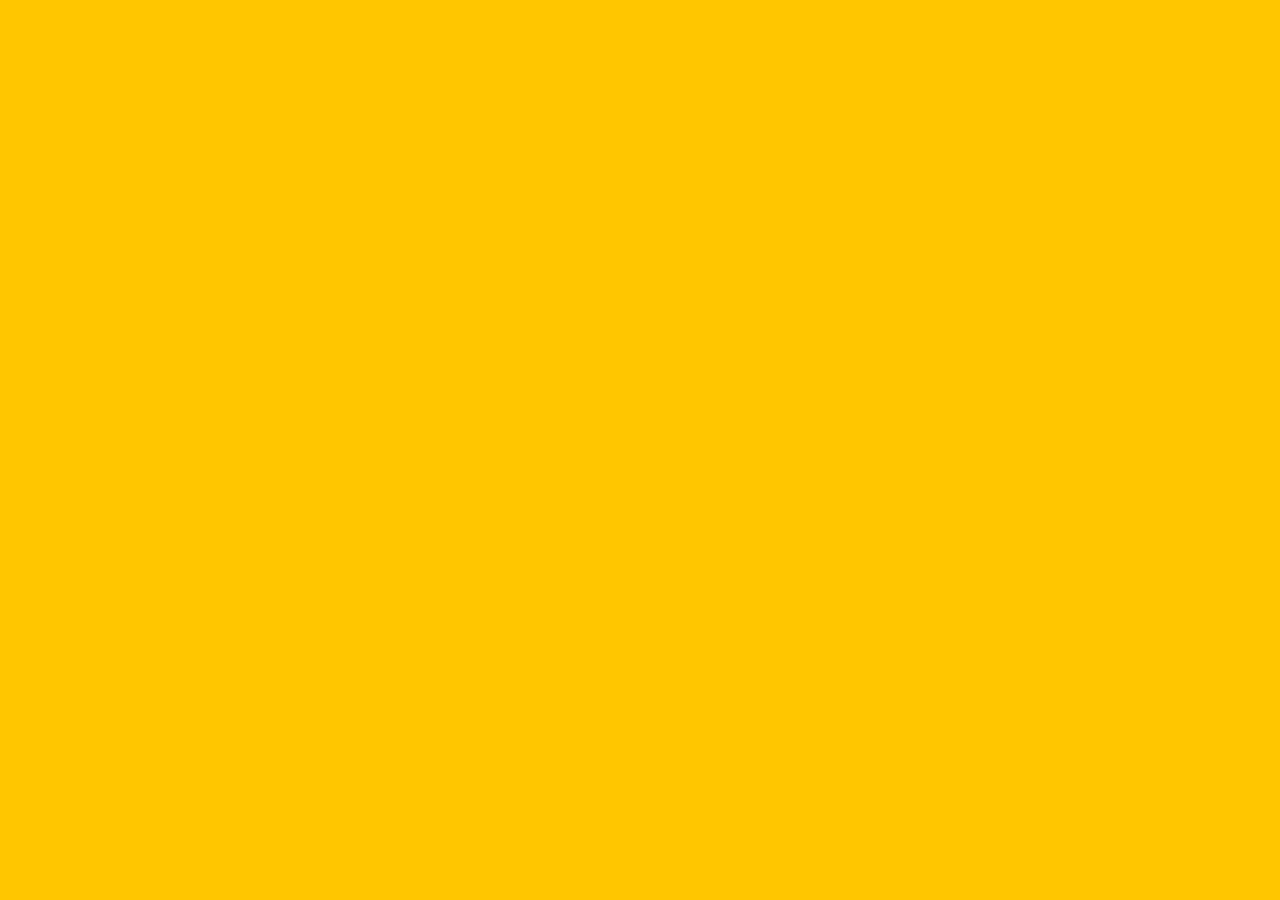
==== flexPanel/index.html @ 0cf7b0f7 "Initialized Flex panel" ====
<!DOCTYPE html>
<html lang="en">
<head>
    <meta charset="UTF-8">
    <meta name="viewport" content="width=device-width, initial-scale=1.0">
    <title>Flex Panels</title>
    <link href='https://fonts.googleapis.com/css?family=Amatic+SC' rel='stylesheet' type='text/css'>
    <link rel="icon" href="https://fav.farm/✅" />
</head>
<body>

    <style>
        html{
            box-sizing: border-box;
             background: #ffc600;
             font-family: Arial, Helvetica, sans-serif;
             font-size: 20px;
             font-weight: 200;
        }
        body{
            margin: 0;
        }

        *, *:before, *:after {
            box-sizing: inherit;
        }

    </style>
    
</body>
</html>
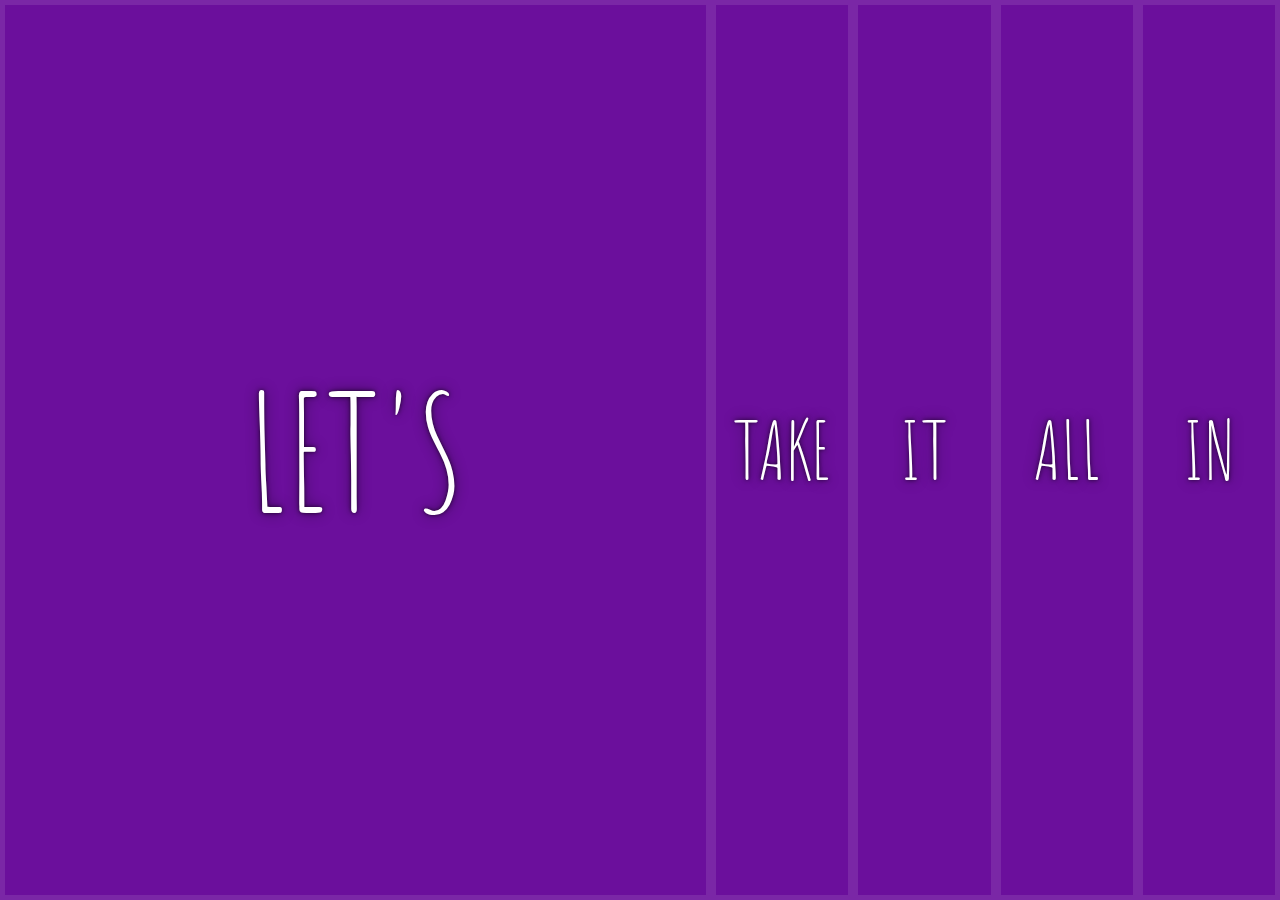
==== commit 06cee898: "transitions" ====
--- a/flexPanel/index.html
+++ b/flexPanel/index.html
@@ -25,7 +25,174 @@
             box-sizing: inherit;
         }
 
+        .panels {
+            min-height: 100vh;
+            overflow: hidden;
+            display: flex;
+        }
+
+        .panel {
+            background: #6B0F9C;
+            box-shadow: inset 0 0 0 5px rgba(255,255,255,0.1);
+            color: white;
+            text-align: center;
+            align-items: center;
+            transition: font-size 0.7s cubic-bezier(0.61, -0.19, 0.7, -0.11),flex 0.7s cubic-bezier(0.61, -0.19, 0.7, -0.11),background 0.2s;
+            font-size: 20px;
+            background-size: cover;
+            background-position: center;
+            flex: 1;
+            justify-content: center;
+            display: flex;
+            flex-direction: column;
+                
+        }
+
+        .panel1 { background-image:url(https://source.unsplash.com/gYl-UtwNg_I/1500x1500); }
+    .panel2 { background-image:url(https://source.unsplash.com/rFKUFzjPYiQ/1500x1500); }
+    .panel3 { background-image:url(https://images.unsplash.com/photo-1465188162913-8fb5709d6d57?ixlib=rb-0.3.5&q=80&fm=jpg&crop=faces&cs=tinysrgb&w=1500&h=1500&fit=crop&s=967e8a713a4e395260793fc8c802901d); }
+    .panel4 { background-image:url(https://source.unsplash.com/ITjiVXcwVng/1500x1500); }
+    .panel5 { background-image:url(https://source.unsplash.com/3MNzGlQM7qs/1500x1500); }
+
+    /* Flex items */
+
+    .panel > * {
+        margin: 0;
+        width: 100%;
+        transition: transform 0.5s;
+        flex: 1 0 auto;
+        display: flex;
+        justify-content: center;
+        align-items: center;
+    }
+
+    .panel > *:first-child {transform: translateY(-100%);}
+    .panel.open-active > *:first-child {transform:translateY(0);}
+    .panel > *:last-child {transform: translateY(100%);}
+    .panel.open-active >*:last-child {transform: translateY(0);}
+
+
+    .panel p {
+        text-transform: uppercase;
+        font-family: 'Amatic SC',cursive;
+        text-shadow: 0 0 4px rgba(0, 0, 0, 0.72), 0 0 14px rgba(0, 0, 0, 0.45);
+        font-size: 2em;
+    }
+
+    .panel p:nth-child(2) {
+        font-size: 4em;
+    }
+
+    .panel.open {
+        flex: 5;
+        font-size: 40px;
+    }
+
+    /* .panel {
+    outline: 30px solid transparent; /* Keeps size consistent 
+} */
+
+/* .panel:hover {
+    outline: 5px solid rgba(255, 255, 255, 0.5); /* Visible hover effect 
+} */
+
+    @media only screen and (max-width: 600px) {
+        .panel p {
+            font-size: 1em;
+        }
+    }
+
     </style>
+
+    <div class="panels">
+        <div class="panel panel1">
+            <p>Hey</p>
+            <p>Let's</p>
+            <p>Dance</p>
+        </div>
+
+        <div class="panel panel2">
+            <p>Give</p>
+            <p>Take</p>
+            <p>Receive</p>
+        </div>
+
+        <div class="panel panel3">
+            <p>Experience</p>
+            <p>It</p>
+            <p>Today</p>
+        </div>
+
+        <div class="panel panel4">
+            <p>Give</p>
+            <p>All</p>
+            <p>YOu Can</p>
+        </div>
+
+        <div class="panel panel5">
+            <p>Life</p>
+            <p>In</p>
+            <p>Motion</p>
+        </div>
+    </div>
+
+
+    <script>
+        
+        // const panels = document.querySelectorAll('.panel');
+
+        // function toggleOpen() {
+        //     this.classList.toggle('open');
+        // }
+
+        // function toggleActive(e) {
+        //     if (e.propertyName.includes('flex')){
+        //         this.classList.toggle('open-active');
+        //     }
+        // }
+
+        // function removeAll(e) {
+        //     if (e.currentTarget.classList.contains('open')) {
+        //         panels.forEach(panel => panel.classList.remove('open', 'open-active')); // Reset all panels
+        //     }
+        // }
+
+        // panels.forEach(panel => panel.addEventListener('mouseleave', removeAll));
+
+        // panels.forEach(panel => panel.addEventListener('mouseenter',toggleOpen));
+        // panels.forEach(panel => panel.addEventListener('transitionend',toggleActive));
+        
+
+        const panels = document.querySelectorAll('.panel');
+
+function toggleOpen() {
+    this.classList.toggle('open');
+}
+
+function toggleActive(e) {
+    if (e.propertyName.includes('flex')) {
+        this.classList.toggle('open-active');
+    }
+}
+
+function removeAll(e) {
+    panels.forEach(panel => {
+        // panel.style.transition = 'none'; // Disable transitions
+        panel.classList.remove('open', 'open-active'); // Instantly reset panels
+    });
+}
+
+//     setTimeout(() => {
+//         panels.forEach(panel => panel.style.transition = ''); // Restore transitions
+//     }, 10); // Small delay to ensure the reset happens without animation
+// }
+
+panels.forEach(panel => panel.addEventListener('mouseleave', removeAll));
+panels.forEach(panel => panel.addEventListener('mouseenter', toggleOpen));
+panels.forEach(panel => panel.addEventListener('transitionend', toggleActive));
+
+
+    </script>
     
 </body>
 </html>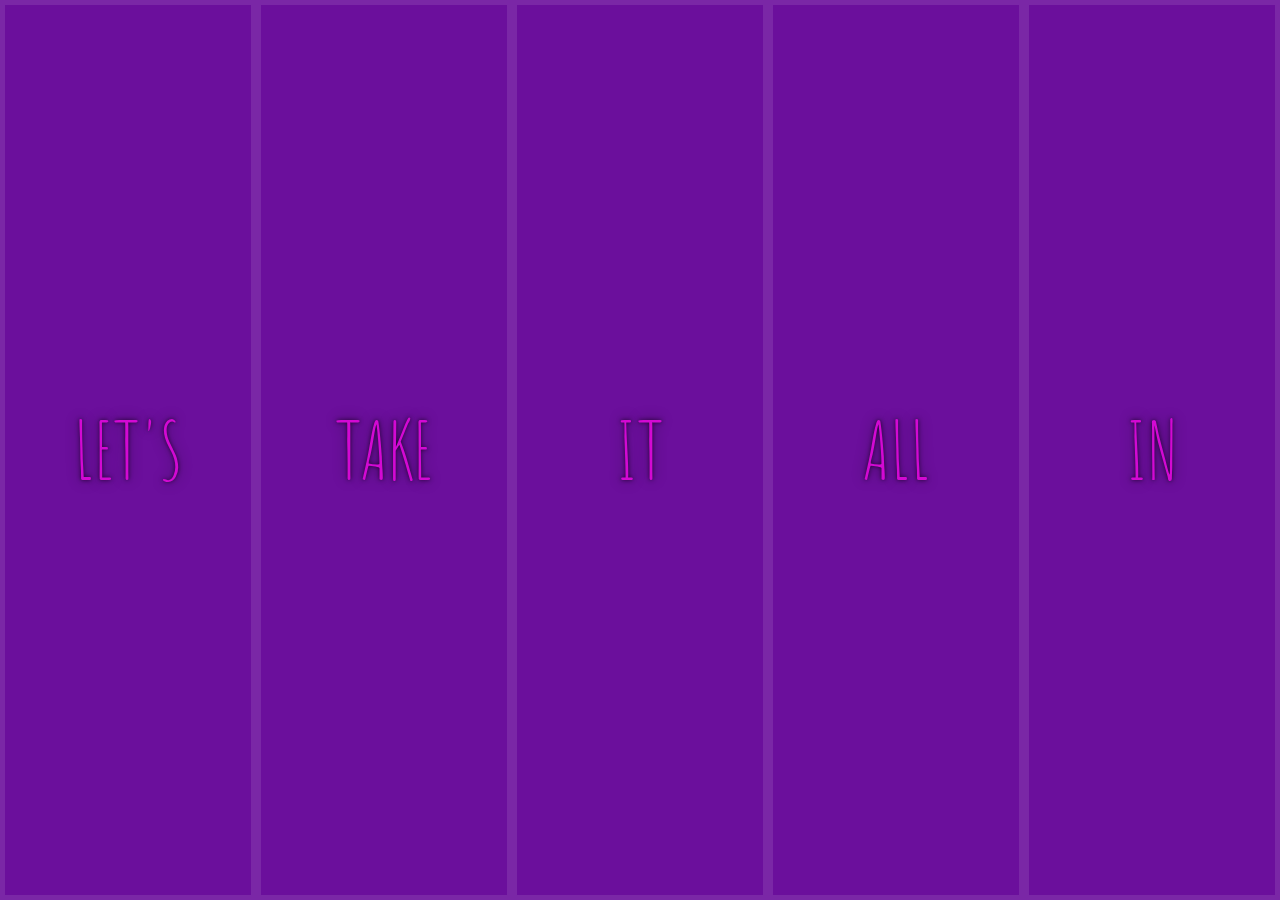
==== commit 51c3da1f: "images" ====
--- a/flexPanel/index.html
+++ b/flexPanel/index.html
@@ -48,11 +48,11 @@
                 
         }
 
-        .panel1 { background-image:url(https://source.unsplash.com/gYl-UtwNg_I/1500x1500); }
-    .panel2 { background-image:url(https://source.unsplash.com/rFKUFzjPYiQ/1500x1500); }
+        .panel1 { background-image:url(https://cdn.pixabay.com/photo/2024/08/23/15/49/ai-generated-8992200_1280.jpg); }
+    .panel2 { background-image:url(https://cdn.pixabay.com/photo/2024/08/23/15/49/ai-generated-8992201_1280.jpg); }
     .panel3 { background-image:url(https://images.unsplash.com/photo-1465188162913-8fb5709d6d57?ixlib=rb-0.3.5&q=80&fm=jpg&crop=faces&cs=tinysrgb&w=1500&h=1500&fit=crop&s=967e8a713a4e395260793fc8c802901d); }
-    .panel4 { background-image:url(https://source.unsplash.com/ITjiVXcwVng/1500x1500); }
-    .panel5 { background-image:url(https://source.unsplash.com/3MNzGlQM7qs/1500x1500); }
+    .panel4 { background-image:url(https://cdn.pixabay.com/photo/2024/08/23/15/49/ai-generated-8992202_1280.jpg); }
+    .panel5 { background-image:url(https://cdn.pixabay.com/photo/2024/08/23/15/49/ai-generated-8992203_1280.jpg); }
 
     /* Flex items */
 
@@ -77,6 +77,7 @@
         font-family: 'Amatic SC',cursive;
         text-shadow: 0 0 4px rgba(0, 0, 0, 0.72), 0 0 14px rgba(0, 0, 0, 0.45);
         font-size: 2em;
+        color:rgb(211, 9, 211);
     }
 
     .panel p:nth-child(2) {
@@ -139,17 +140,17 @@
 
     <script>
         
-        // const panels = document.querySelectorAll('.panel');
+        const panels = document.querySelectorAll('.panel');
 
-        // function toggleOpen() {
-        //     this.classList.toggle('open');
-        // }
+        function toggleOpen() {
+            this.classList.toggle('open');
+        }
 
-        // function toggleActive(e) {
-        //     if (e.propertyName.includes('flex')){
-        //         this.classList.toggle('open-active');
-        //     }
-        // }
+        function toggleActive(e) {
+            if (e.propertyName.includes('flex')){
+                this.classList.toggle('open-active');
+            }
+        }
 
         // function removeAll(e) {
         //     if (e.currentTarget.classList.contains('open')) {
@@ -159,37 +160,9 @@
 
         // panels.forEach(panel => panel.addEventListener('mouseleave', removeAll));
 
-        // panels.forEach(panel => panel.addEventListener('mouseenter',toggleOpen));
-        // panels.forEach(panel => panel.addEventListener('transitionend',toggleActive));
+        panels.forEach(panel => panel.addEventListener('click',toggleOpen));
+        panels.forEach(panel => panel.addEventListener('transitionend',toggleActive));
         
-
-        const panels = document.querySelectorAll('.panel');
-
-function toggleOpen() {
-    this.classList.toggle('open');
-}
-
-function toggleActive(e) {
-    if (e.propertyName.includes('flex')) {
-        this.classList.toggle('open-active');
-    }
-}
-
-function removeAll(e) {
-    panels.forEach(panel => {
-        // panel.style.transition = 'none'; // Disable transitions
-        panel.classList.remove('open', 'open-active'); // Instantly reset panels
-    });
-}
-
-//     setTimeout(() => {
-//         panels.forEach(panel => panel.style.transition = ''); // Restore transitions
-//     }, 10); // Small delay to ensure the reset happens without animation
-// }
-
-panels.forEach(panel => panel.addEventListener('mouseleave', removeAll));
-panels.forEach(panel => panel.addEventListener('mouseenter', toggleOpen));
-panels.forEach(panel => panel.addEventListener('transitionend', toggleActive));
 
 
     </script>
